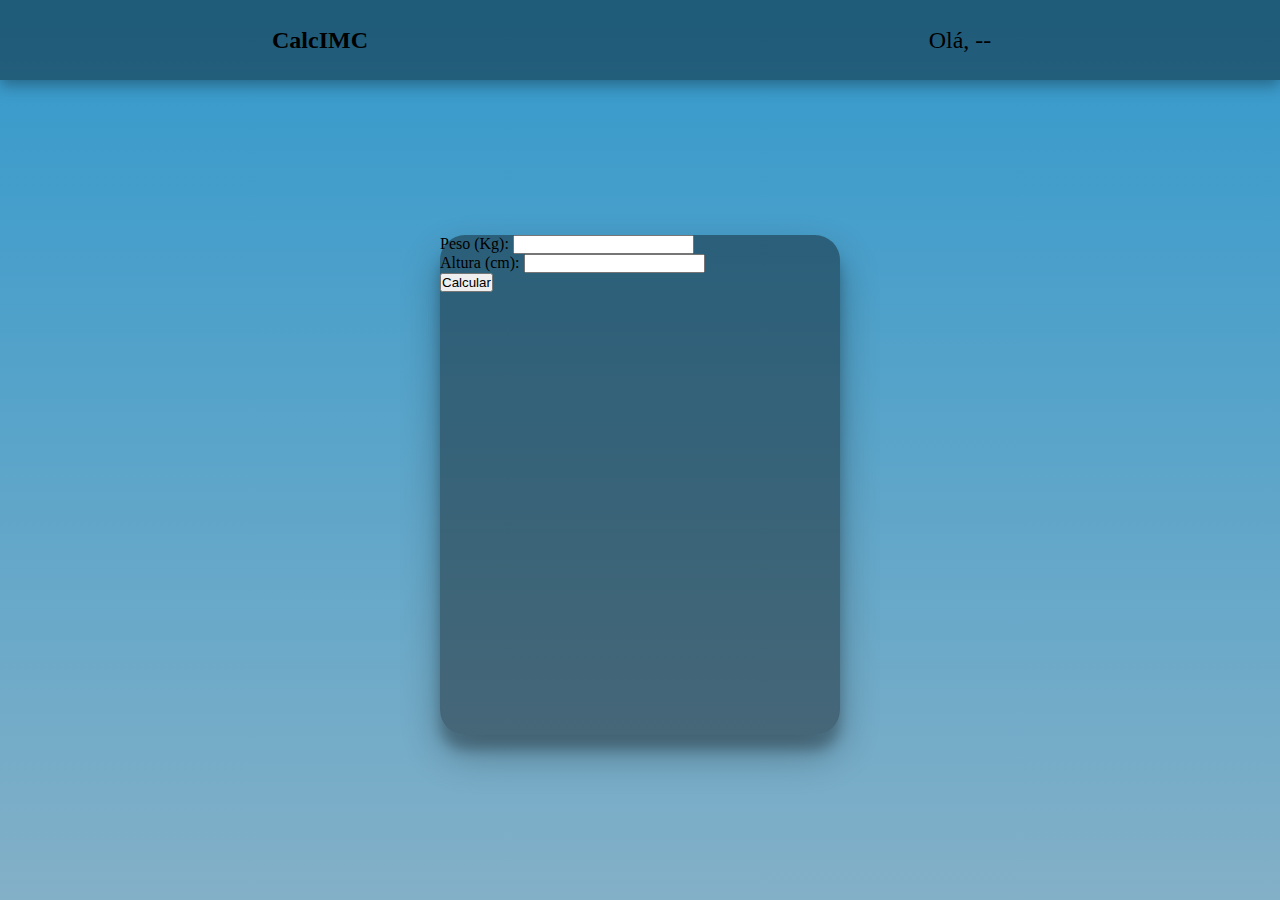
==== index.html @ 148bb505 "Push da atividade de ISA" ====
<!DOCTYPE html>
<html lang="pt-br">

<head>
    <meta charset="UTF-8">
    <meta http-equiv="X-UA-Compatible" content="IE=edge">
    <meta name="viewport" content="width=device-width, initial-scale=1.0">
    <link rel="stylesheet" href="css/style.css">
    <title>Calculadora IMC</title>
</head>

<body>
    <header class="header-index">
        <div class="header-index-content">
            <div class="header-index-logo">
                <a href="#">
                    CalcIMC
                </a>
            </div>
            <div class="header-index-perfil">
                <span>Olá, --</span>
            </div>
        </div>
    </header>
    <main class="main-index">
        <div class="main-index-content">
            <div>
                <label for="peso">Peso (Kg):</label>
                <input type="number" id="peso">
            </div>
            <div>
                <label for="altura">Altura (cm):</label>
                <input type="number" id="altura">
            </div>
            <button id="button-calculate" ondblclick="calculateIMC()">Calcular</button>
            <div id="result"></div>
        </div>
    </main>
    <script src="js/script.js"></script>
</body>

</html>
---- css/style.css ----
* {
    margin: 0;
    padding: 0;
    box-sizing: border-box;
    text-decoration: none;
    list-style: none;
    color: black;
}

body {
    width: 100%;
    height: 100vh;
    background: linear-gradient(to bottom, #3399CC, #83b0c7);
}

.header-index {
    width: 100%;
    height: 80px;
    background-color: rgb(0, 0, 0, .4);
    box-shadow: rgba(0, 0, 0, 0.35) 0px 5px 15px;
}

.header-index-content {
    width: 100%;
    height: 100%;
    display: flex;
    justify-content: space-around;
    align-items: center;
}

.header-index-logo {
    width: 100px;
    height: 50px;
    display: flex;
    align-items: center;
    justify-content: center;
    font-size: 1.5rem;
    font-weight: bolder;
}

.header-index-perfil {
    width: 100px;
    height: 50px;
    display: flex;
    align-items: center;
    justify-content: center;
    font-size: 1.5rem;
}

.main-index {
    width: 100%;
    height: 90vh;
    display: flex;
    align-items: center;
    justify-content: center;
}

.main-index-content {
    width: 400px;
    height: 500px;
    background-color: rgb(0, 0, 0, .4);
    box-shadow: rgba(0, 0, 0, 0.3) 0px 19px 38px, rgba(0, 0, 0, 0.22) 0px 15px 12px;
    border-radius: 25px;
}
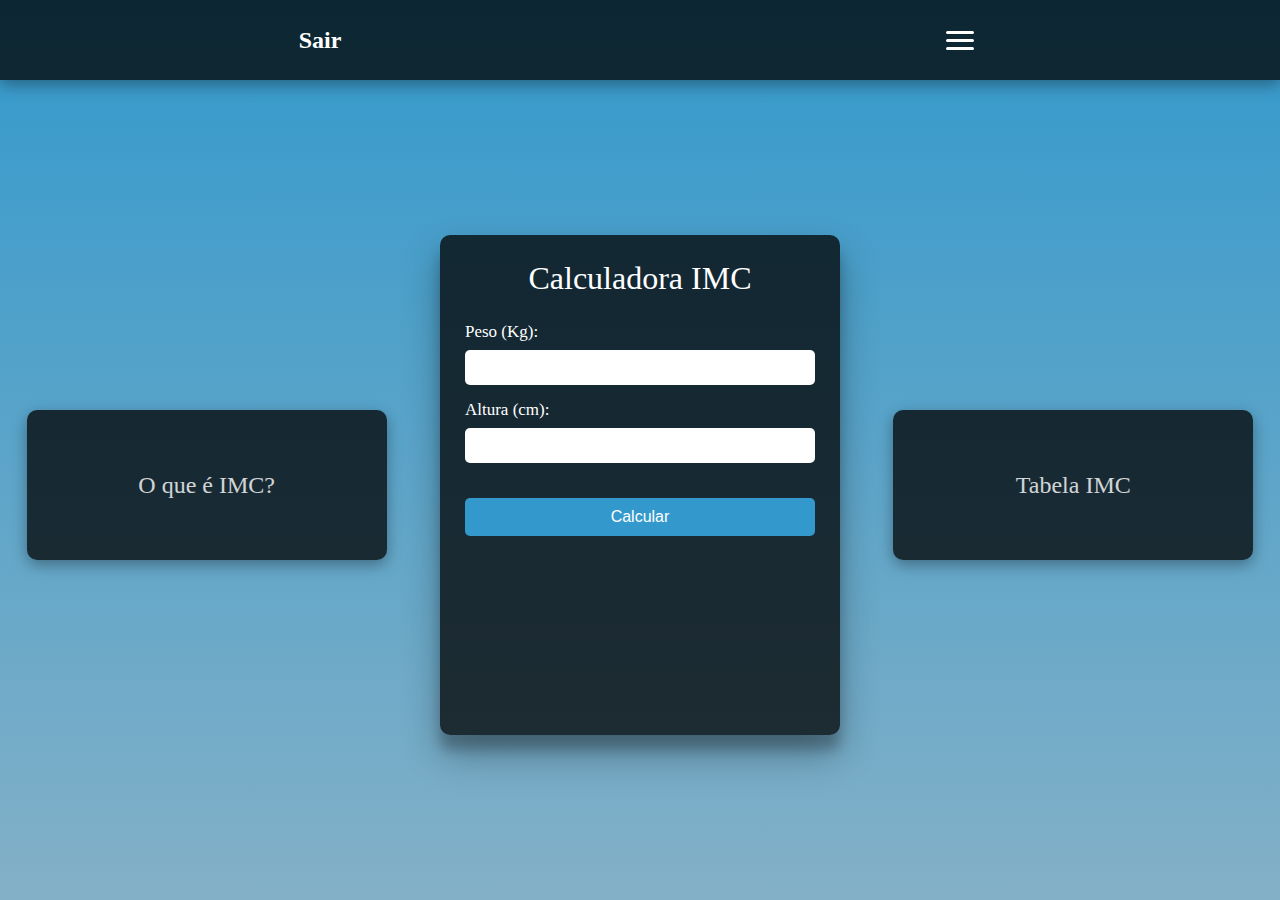
==== commit ce3a6b36: "Atualização 21/05" ====
--- a/index.html
+++ b/index.html
@@ -13,27 +13,84 @@
     <header class="header-index">
         <div class="header-index-content">
             <div class="header-index-logo">
-                <a href="#">
-                    CalcIMC
+                <a href="login.html">
+                    Sair
                 </a>
             </div>
-            <div class="header-index-perfil">
-                <span>Olá, --</span>
+            <div class="header-index-hamburguer">
+                <div class="hamburguer">
+                    <span class="bar"></span>
+                    <span class="bar"></span>
+                    <span class="bar"></span>
+                </div>
+                <div class="header-index-hamburguer-relative">
+                    <div class="header-index-hamburguer-position">
+                        <div class="header-index-btnColors">
+                            <button id="btnColor1">Branco/Cinza</button>
+                            <button id="btnColor2">Roxo/Branco</button>
+                            <button id="btnColor3">Padrão</button>
+                        </div>
+                    </div>
+                </div>
             </div>
         </div>
     </header>
     <main class="main-index">
+        <div class="main-index-card-imc">
+            <div class="card-imc">
+                <div class="card-imc-span">
+                    <span>O que é IMC?</span>
+                </div>
+                <div class="card-imc-content">
+                    <p class="card-imc-content-text">IMC significa Índice de Massa Corporal. É uma medida usada para
+                        avaliar se uma pessoa está com peso adequado em relação à sua altura. O IMC é calculado
+                        dividindo o peso (em quilogramas) pelo quadrado da altura (em metros). A fórmula matemática para
+                        calcular o IMC é a seguinte:
+                        <br>
+                        <br>
+                        IMC = peso (kg) / (altura (m) * altura (m))
+                    </p>
+                </div>
+            </div>
+        </div>
         <div class="main-index-content">
-            <div>
-                <label for="peso">Peso (Kg):</label>
-                <input type="number" id="peso">
+            <div class="mian-index-content-body">
+                <h1>Calculadora IMC</h1>
+                <div class="label-input">
+                    <label for="peso">Peso (Kg):</label>
+                    <input type="number" id="peso">
+                </div>
+                <div class="label-input">
+                    <label for="altura">Altura (cm):</label>
+                    <input type="number" id="altura">
+                </div>
+                <button id="button-calculate">Calcular</button>
+                <div id="result"></div>
             </div>
-            <div>
-                <label for="altura">Altura (cm):</label>
-                <input type="number" id="altura">
+        </div>
+        <div class="main-index-card-btnColor">
+            <div class="card-imc">
+                <div class="card-imc-span">
+                    <span>Tabela IMC</span>
+                </div>
+                <div class="card-imc-content">
+                    <p class="card-imc-content-text">A tabela IMC é dada pelo seguinte:
+                        <br>
+                        <br>
+                        Abaixo do peso: IMC abaixo de 18,5
+                        <br>
+                        Peso normal: IMC entre 18,5 e 24,9
+                        <br>
+                        Sobrepeso: IMC entre 25 e 29,9
+                        <br>
+                        Obesidade grau I: IMC entre 30 e 34,9
+                        <br>
+                        Obesidade grau II: IMC entre 35 e 39,9
+                        <br>
+                        Obesidade grau III (obesidade mórbida): IMC igual ou superior a 40
+                    </p>
+                </div>
             </div>
-            <button id="button-calculate" ondblclick="calculateIMC()">Calcular</button>
-            <div id="result"></div>
         </div>
     </main>
     <script src="js/script.js"></script>
--- a/css/style.css
+++ b/css/style.css
@@ -4,7 +4,7 @@
     box-sizing: border-box;
     text-decoration: none;
     list-style: none;
-    color: black;
+    color: rgb(255, 255, 255);
 }
 
 body {
@@ -15,8 +15,9 @@
 
 .header-index {
     width: 100%;
-    height: 80px;
-    background-color: rgb(0, 0, 0, .4);
+    height: 10%;
+    max-height: 80px;
+    background-color: rgb(0, 0, 0, .75);
     box-shadow: rgba(0, 0, 0, 0.35) 0px 5px 15px;
 }
 
@@ -38,27 +39,243 @@
     font-weight: bolder;
 }
 
-.header-index-perfil {
+.header-index-hamburguer {
     width: 100px;
     height: 50px;
     display: flex;
-    align-items: center;
-    justify-content: center;
+    flex-direction: column;
+    align-items: center;
+    justify-content: center;
+}
+
+.header-index-hamburguer-relative {
+    position: relative;
+    width: 100%;
+    display: none;
+}
+
+.header-index-hamburguer-relative.active {
+    display: block;
+}
+
+.header-index-hamburguer-position {
+    position: absolute;
+    top: 24px;
+}
+
+.header-index-btnColors {
+    width: 100px;
+    height: auto;
+    display: flex;
+    flex-direction: column;
+    align-items: center;
+    justify-content: center;
+    box-shadow: rgba(0, 0, 0, 0.35) 0px 5px 15px;
+}
+
+.header-index-btnColors button {
+    padding: 10px 0 10px 0;
+    width: 100%;
+    border: none;
+    color: white;
+    background-color: rgb(0, 0, 0, .75);
+    cursor: pointer;
+}
+
+.header-index-btnColors button:hover {
+    background-color: rgb(0, 0, 0, .9);
+}
+
+.hamburguer {
+    cursor: pointer;
+}
+
+.bar {
+    display: block;
+    width: 28px;
+    height: 3px;
+    border-radius: 3px;
+    margin: 5px auto;
+    background-color: white;
+    transition: all 0.3s ease-in-out;
+}
+
+.hamburguer.active .bar:nth-child(2) {
+    opacity: 0;
+}
+
+.hamburguer.active .bar:nth-child(1) {
+    transform: translateY(8px) rotate(45deg);
+}
+
+.hamburguer.active .bar:nth-child(3) {
+    transform: translateY(-8px) rotate(-45deg);
+}
+
+.main-index {
+    width: 100%;
+    height: 90%;
+    display: flex;
+    align-items: center;
+    justify-content: space-around;
+}
+
+.card-imc {
+    background-color: rgb(0, 0, 0, .75);
+    border-radius: 10px;
+    box-shadow: rgba(0, 0, 0, 0.35) 0px 5px 15px;
+    cursor: pointer;
+    width: 360px;
+    display: flex;
+    flex-direction: column;
+    align-items: center;
+    justify-content: center;
+    position: relative;
+    overflow: hidden;
+    transition: all .5s;
+}
+
+.card-imc-span {
+    width: 360px;
+    display: flex;
+    justify-content: center;
+    align-items: center;
+    height: 150px;
+    transition: all .5s;
+    z-index: 2;
+    position: relative;
+    opacity: .8;
+}
+
+.card-imc-span span {
     font-size: 1.5rem;
-}
-
-.main-index {
-    width: 100%;
-    height: 90vh;
-    display: flex;
-    align-items: center;
-    justify-content: center;
+    transition: all .5s;
+}
+
+.card-imc:hover .card-imc-span {
+    width: 430px;
+    opacity: 1;
+    height: 100px;
+    border-bottom: 1px solid #fff;
+}
+
+.card-imc:hover .card-imc-span span {
+    font-size: 28px;
+}
+
+.card-imc .card-imc-content {
+    padding: 0px 20px;
+    height: 0;
+    opacity: 0;
+    transition: all .5s;
+    position: relative;
+    box-sizing: border-box;
+    overflow: hidden;
+    transform: translateY(30px);
+}
+
+.card-imc:hover .card-imc-content {
+    height: 200px;
+    padding: 20px;
+    opacity: 1;
+    transform: translateY(0);
+}
+
+.card-imc .card-imc-content p {
+    margin: 0;
+}
+
+.card-imc-content-text {
+    font-size: 16px;
+    opacity: .8;
 }
 
 .main-index-content {
     width: 400px;
     height: 500px;
-    background-color: rgb(0, 0, 0, .4);
+    background-color: rgb(0, 0, 0, .75);
     box-shadow: rgba(0, 0, 0, 0.3) 0px 19px 38px, rgba(0, 0, 0, 0.22) 0px 15px 12px;
+    border-radius: 10px;
+}
+
+.mian-index-content-body {
+    padding: 25px;
+}
+
+.mian-index-content-body h1 {
+    margin-bottom: 25px;
+    text-align: center;
+    font-size: 2rem;
+    font-weight: 500;
+}
+
+.label-input {
+    display: flex;
+    flex-direction: column;
+    margin-bottom: 15px;
+}
+
+.label-input label {
+    font-size: 17px;
+    font-weight: 500;
+}
+
+.label-input input {
+    padding: 10px;
+    border-radius: 5px;
+    border: none;
+    margin-top: 8px;
+    outline: none;
+    color: black;
+}
+
+input[type="number"]::-webkit-inner-spin-button,
+input[type="number"]::-webkit-outer-spin-button {
+  -webkit-appearance: none;
+  appearance: none;
+  margin: 0;
+}
+
+#button-calculate {
+    width: 100%;
+    height: auto;
+    margin-top: 20px;
+    padding: 10px;
+    font-size: 16px;
+    border-radius: 5px;
+    border: none;
+    cursor: pointer;
+    background-color: #3399CC;
+    transition: ease-in-out .2s;
+}
+
+#button-calculate:hover {
+    background-color: #3399cc8f;
+}
+
+#result {
+    width: 100%;
+    height: auto;
+    margin-top: 15px;
+    text-align: center;
+    font-weight: bolder;
+    font-size: 1.1rem;
+}
+
+/* Login */
+
+.main-login {
+    width: 100%;
+    height: 100vh;
+    background: linear-gradient(to bottom right, #3399CC, #83b0c7);
+    display: flex;
+    align-items: center;
+    justify-content: center;
+}
+
+.container-login {
+    width: 400px;
+    height: 500px;
+    box-shadow: rgba(0, 0, 0, 0.25) 0px 54px 55px, rgba(0, 0, 0, 0.12) 0px -12px 30px, rgba(0, 0, 0, 0.12) 0px 4px 6px, rgba(0, 0, 0, 0.17) 0px 12px 13px, rgba(0, 0, 0, 0.09) 0px -3px 5px;
     border-radius: 25px;
 }
